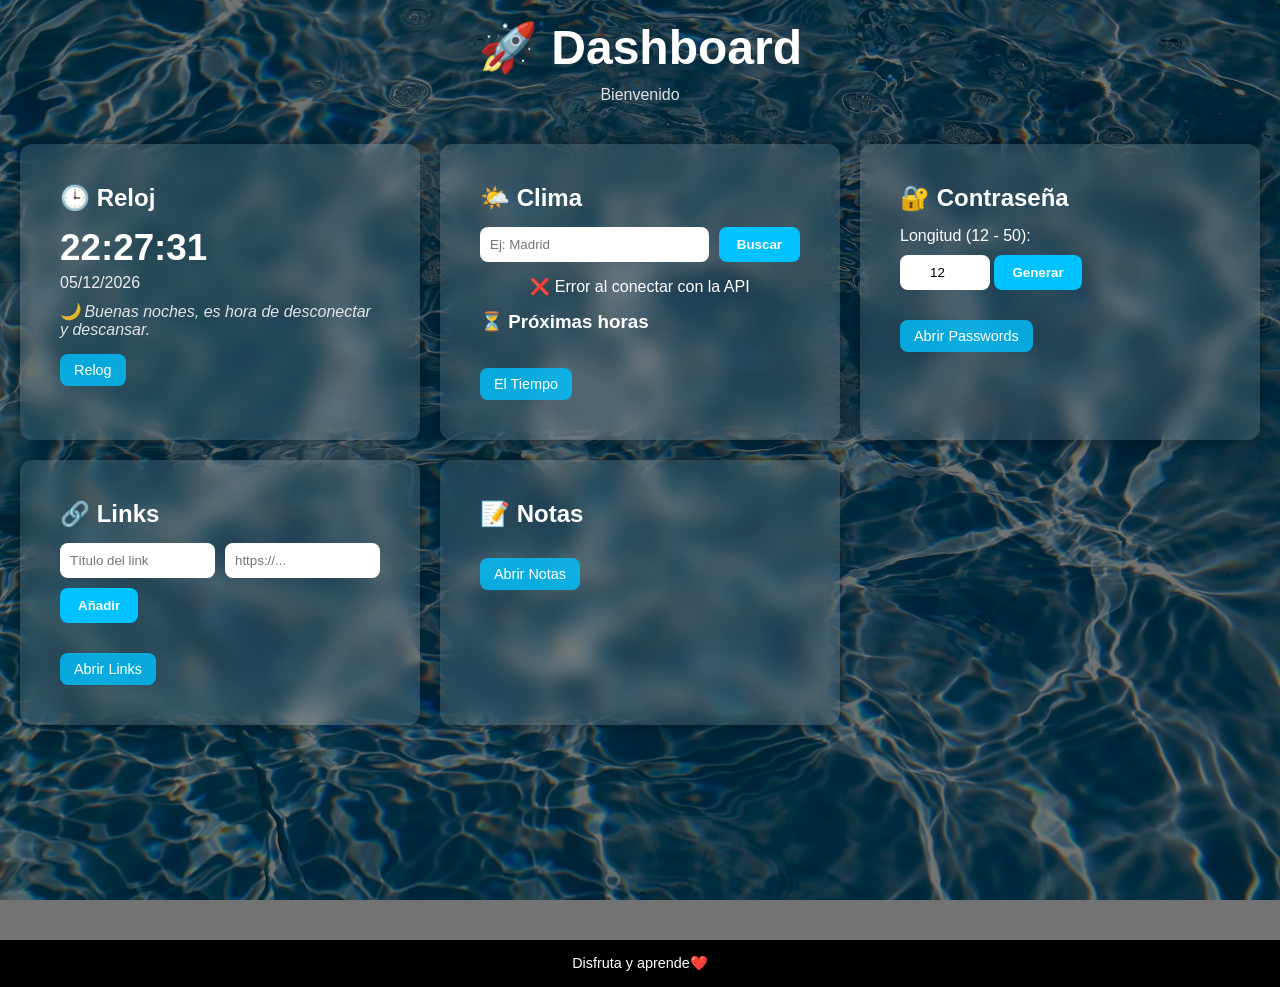
==== index.html @ 87a0d364 "Dashboard completo" ====
<!DOCTYPE html>
<html lang="es">
<head>
  <meta charset="UTF-8">
  <meta name="viewport" content="width=device-width, initial-scale=1.0">
  <title>Dashboard</title>

<link rel="stylesheet" href="css/global.css">
<link rel="stylesheet" href="css/index.css">

</head>

<body>
  <div class="overlay">
    <div class="container">

      <h1 class="title">🚀 Dashboard</h1>
      <p class="subtitle">Bienvenido</p>

      <div class="dashboard-grid">

       <!-- RELOG -->
        <div class="card">
          <h2>🕒 Reloj</h2>
          <p id="time"></p>
          <p id="date"></p>
          <p id="message"></p>
          <a class="open-link" href="pages/clock.html">Relog</a>
        </div>
        <!-- WEATHER -->
        <div class="card weather-card">
          <h2>🌤️ Clima</h2>

          <div class="search">
            <input type="text" id="cityInput" placeholder="Ej: Madrid">
            <button id="searchBtn">Buscar</button>
          </div>

          <div id="weatherInfo"></div>
           <h3 style="margin-top:15px;">⏳ Próximas horas</h3>
           <div id="miniForecast"></div>

          <a class="open-link" href="pages/weather.html">El Tiempo</a>
        </div>

        <!-- PASSWORD -->
        <div class="card">
          <h2>🔐 Contraseña</h2>

          <label for="length">Longitud (12 - 50):</label>
          <input type="number" id="length" min="12" max="50" value="12">
          <button id="generateBtn">Generar</button>
          <p id="result"></p>

          <a class="open-link" href="pages/password.html">Abrir Passwords</a>
        </div>

        <!-- LINKS -->
        <div class="card links-dashboard">
          <h2>🔗 Links</h2>

          <div class="form">
            <input type="text" id="title" placeholder="Título del link">
            <input type="text" id="url" placeholder="https://...">
            <button id="addBtn">Añadir</button>
          </div>

          <div id="linksContainer"></div>

          <a class="open-link" href="pages/links.html">Abrir Links</a>
        </div>

          <!-- NOTES -->
        <div class="card">
  <h2>📝 Notas</h2>

  <div id="miniNotes"></div>

  <a class="open-link" href="pages/notes.html">Abrir Notas</a>
</div>

      </div>
    </div>
  </div>

  <script src="/js/background.js"></script>
  <script src="/js/footer.js"></script>
  <script src="/js/clock.js"></script>
  <script src="/js/weather.js"></script>
  <script src="/js/password.js"></script>
  <script src="/js/links.js"></script>
  <script src="/js/notes.js"></script>

</body>
</html>
---- css/global.css ----
* {
  margin: 0;
  padding: 0;
  box-sizing: border-box;
  font-family: Arial, sans-serif;
}
html, body {
  margin: 0;
  padding: 0;
  width: 100%;
  min-height: 100%;
}

body {

  min-height: 100vh;
  width: 100%;
  background-size: cover;
  background-position: center;
  background-repeat: no-repeat;
  background-attachment: fixed;
  transition: background-image 1s ease-in-out;
  color: white;
}


.overlay {
  min-height: 100vh;
  width: 100%;
  padding: 20px;
  background-color: rgba(0, 0, 0, 0.55);
}


a {
  color: white;
  text-decoration: none;
}

.container {
  min-height: 100vh;
  max-width: 1500px;
  margin: auto;
}

.card {
  background: rgba(255, 255, 255, 0.12);
  padding: 40px;
  border-radius: 12px;
  backdrop-filter: blur(10px);
  box-shadow: 0 0 15px rgba(0, 0, 0, 0.4);
}
.footer {
  
  padding: 015px;
  text-align: center;
  font-size: 0.9rem;
  background: black;
}
---- css/index.css ----
/* INDEX */
.title {
  text-align: center;
  font-size: 3rem;
  margin-bottom: 10px;
}

.subtitle {
  text-align: center;
  margin-bottom: 40px;
  opacity: 0.85;
}

.dashboard-grid {
  display: grid;
  grid-template-columns: repeat(auto-fit, minmax(320px, 1fr));
  gap: 20px;
}

.card h2 {
  margin-bottom: 15px;
}

.open-link {
  display: inline-block;
  margin-top: 15px;
  padding: 8px 14px;
  background: rgba(0, 194, 255, 0.8);
  border-radius: 8px;
  font-size: 0.9rem;
}

.open-link:hover {
  background: rgba(0, 153, 204, 0.9);
}

/* CLOCK */
#time {
  font-size: 2.3rem;
  font-weight: bold;
}

#date {
  margin-top: 5px;
  opacity: 0.9;
}

#message {
  margin-top: 10px;
  font-style: italic;
  opacity: 0.85;
}

/* PASSWORD*/
#length {
  padding: 10px;
  width: 90px;
  text-align: center;
  border-radius: 8px;
  border: none;
}

#generateBtn {
  margin-top: 10px;
  padding: 10px 18px;
  border: none;
  border-radius: 8px;
  cursor: pointer;
  background: #00c2ff;
  color: white;
  font-weight: bold;
}

#generateBtn:hover {
  background: #0099cc;
}

#result {
  margin-top: 15px;
  word-break: break-all;
}

/* LINKS  */
.form {
  display: flex;
  gap: 10px;
  flex-wrap: wrap;
}

.form input {
  flex: 1;
  min-width: 130px;
  padding: 10px;
  border-radius: 8px;
  border: none;
}

#addBtn {
  padding: 10px 18px;
  border-radius: 8px;
  border: none;
  background: #00c2ff;
  color: white;
  cursor: pointer;
  font-weight: bold;
}

#addBtn:hover {
  background: #0099cc;
}

#linksContainer {
  margin-top: 15px;
  display: flex;
  flex-direction: column;
  gap: 10px;
}

.link-item {
  display: flex;
  justify-content: space-between;
  align-items: center;
  background: rgba(255, 255, 255, 0.15);
  padding: 10px;
  border-radius: 10px;
}

.delete-btn {
  background: crimson;
  border: none;
  color: white;
  padding: 7px 10px;
  border-radius: 8px;
  cursor: pointer;
}

/* WEATHER */
.search {
  display: flex;
  gap: 10px;
  flex-wrap: wrap;
}

.search input {
  flex: 1;
  min-width: 160px;
  padding: 10px;
  border-radius: 8px;
  border: none;
}

.search button {
  padding: 10px 18px;
  border-radius: 8px;
  border: none;
  background: #00c2ff;
  color: white;
  cursor: pointer;
  font-weight: bold;
}

.search button:hover {
  background: #0099cc;
}

#weatherInfo {
  margin-top: 15px;
  text-align: center;
}

#weatherInfo img {
  width: 60px;
}
#miniForecast {
  margin-top: 10px;
  display: flex;
  gap: 10px;
  overflow-x: auto;
  padding-bottom: 10px;
}

.mini-hour {
  min-width: 90px;
  background: rgba(255, 255, 255, 0.15);
  padding: 10px;
  border-radius: 10px;
  text-align: center;
  font-size: 0.85rem;
}

.mini-hour img {
  width: 40px;
}
.delete-btn:hover {
  background: darkred;
}

.card label {
  display: block;
  margin-top: 10px;
}

/* NOTES */
#miniNotes {
 width: 100%;
  margin-top: 10px;
  display: flex;
  flex-direction: column;
  gap: 10px;
  max-height: 200px;
  overflow-y: auto;
}

.mini-note {
  background: rgba(255, 255, 255, 0.15);
  padding: 10px;
  border-radius: 10px;
  font-size: 0.85rem;
}

.mini-note-date {
  font-size: 0.75rem;
  opacity: 0.7;
  margin-bottom: 5px;
}

.mini-note-text {
  white-space: nowrap;
  overflow: hidden;
  text-overflow: ellipsis;
}
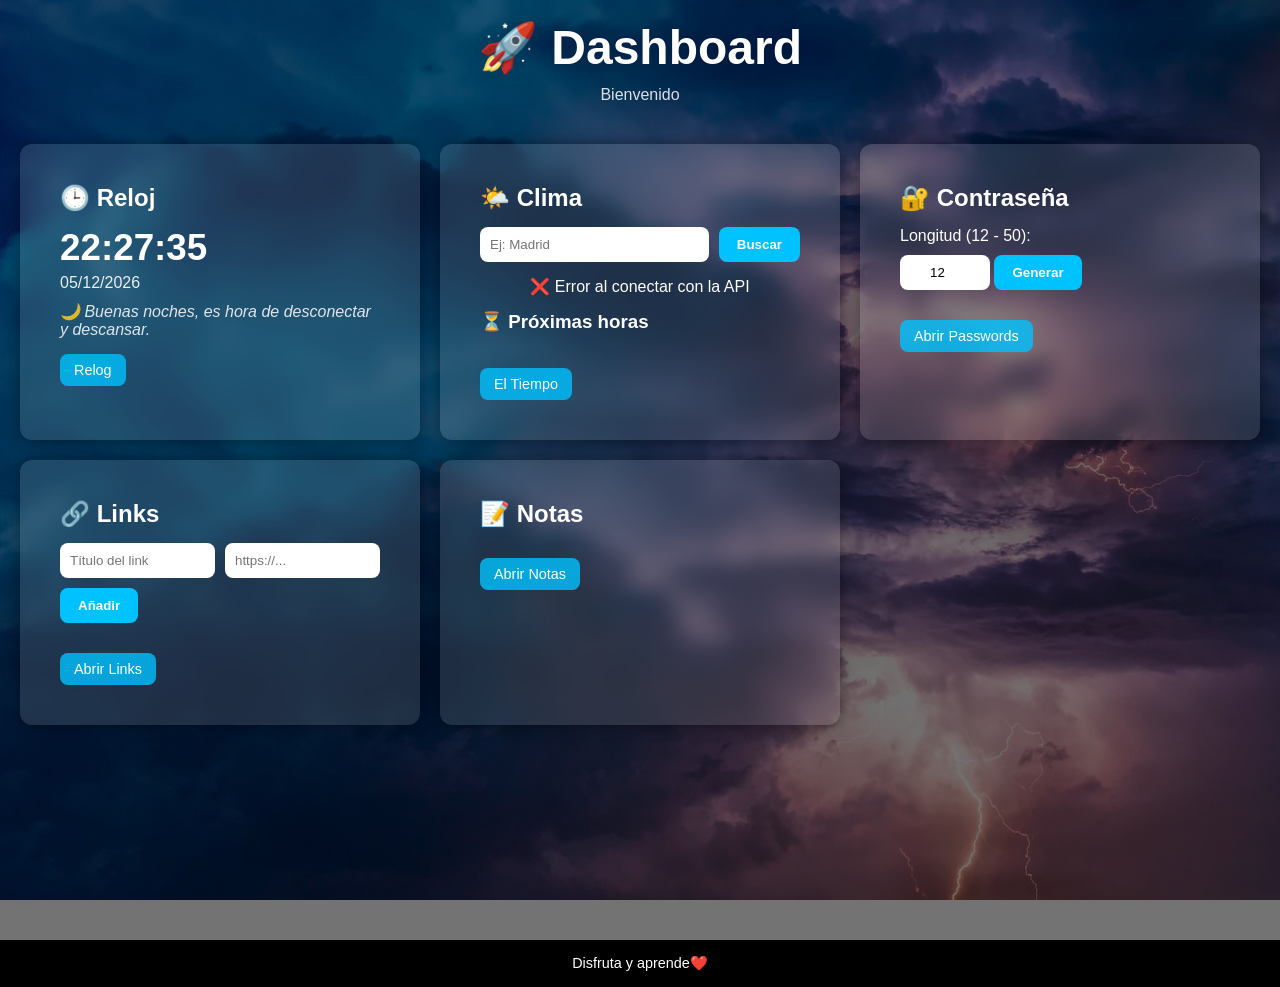
==== commit 02833951: "cambios" ====
--- a/index.html
+++ b/index.html
@@ -83,13 +83,13 @@
     </div>
   </div>
 
-  <script src="/js/background.js"></script>
-  <script src="/js/footer.js"></script>
-  <script src="/js/clock.js"></script>
-  <script src="/js/weather.js"></script>
-  <script src="/js/password.js"></script>
-  <script src="/js/links.js"></script>
-  <script src="/js/notes.js"></script>
+  <script src="js/background.js"></script>
+  <script src="js/footer.js"></script>
+  <script src="js/clock.js"></script>
+  <script src="js/weather.js"></script>
+  <script src="js/password.js"></script>
+  <script src="js/links.js"></script>
+  <script src="js/notes.js"></script>
 
 </body>
 </html>
